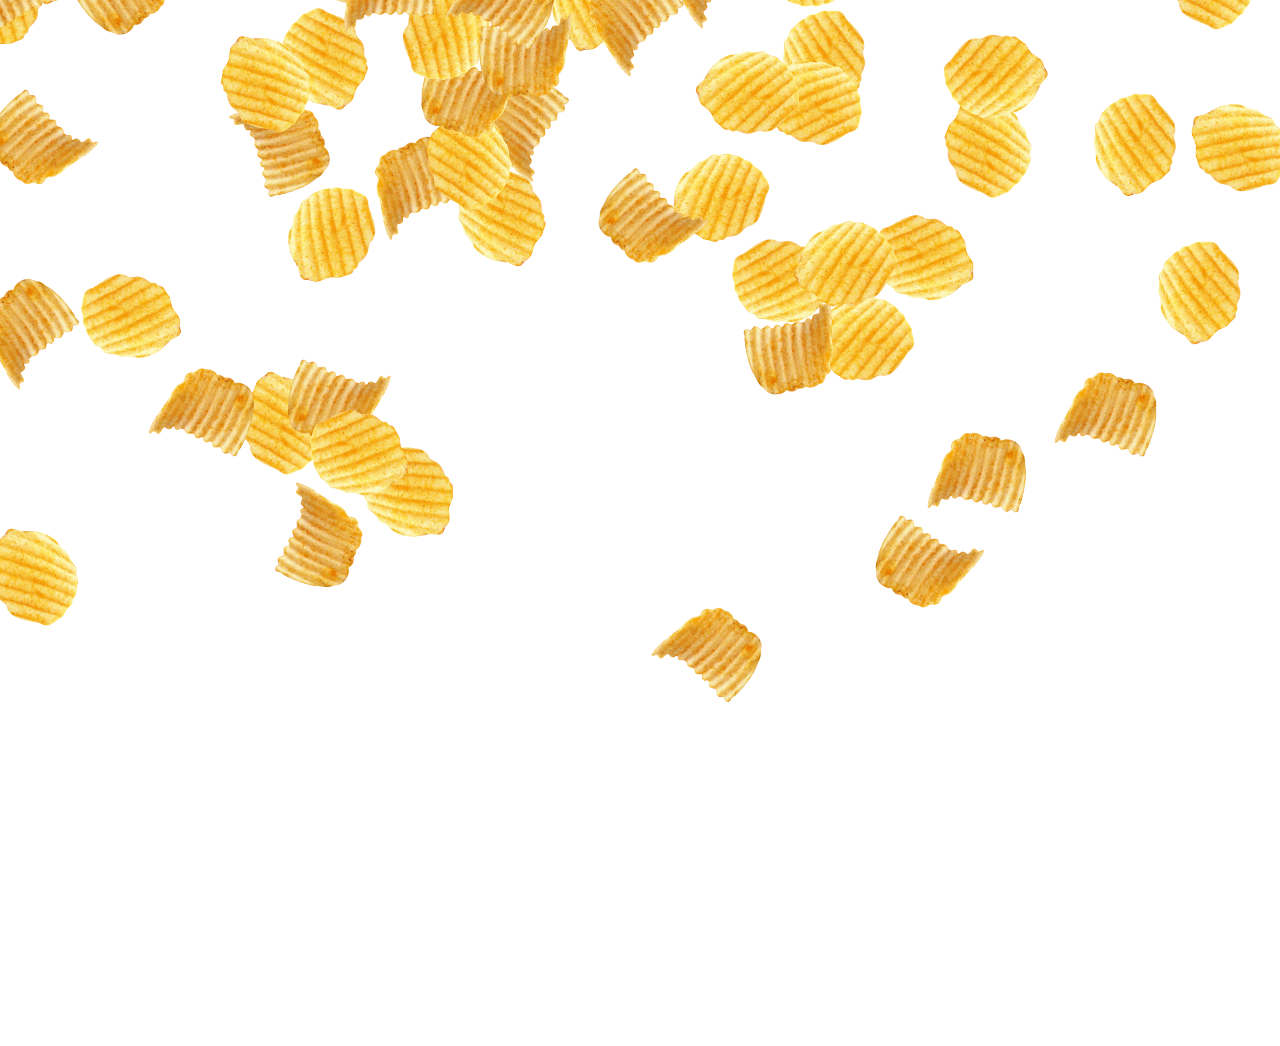
==== index-canvas.html @ 80245cd7 "add canvas version" ====
<!DOCTYPE html>
<html lang="en">
<head>
	<meta charset="UTF-8">
	<title>Document</title>
	<meta name="viewport" content="width=device-width,minimum-scale=1.0,maximum-scale=1.0"/>
	<link href="style.css" type="text/css" rel="stylesheet" media="screen" />
</head>
<body>
	<!--<script src="jquery.min.js"></script>-->
    <canvas id="main-canvas"></canvas>
    <div style="visibility: hidden; position: absolute; z-index: -999">
        <img id="img1" src="1.png"/>
        <img id="img2" src="2.png"/>
    </div>
	<script type="text/javascript" src="box2d.js"></script>
	<script type="text/javascript" src="drow-canvas.js"></script>
</body>
</html>
---- style.css ----
*{
	margin: 0;
	padding: 0;
}
html,body{
	width: 100%;
	height: 100%;
	overflow: hidden;
}
#J_can {
	position: absolute;
	top: 0;
	left: 0;
	right: 0;
	bottom: 0;
	overflow: hidden;
}
#J_can-box {
	width: 100%;
	height: 100%;
	position: relative;
}
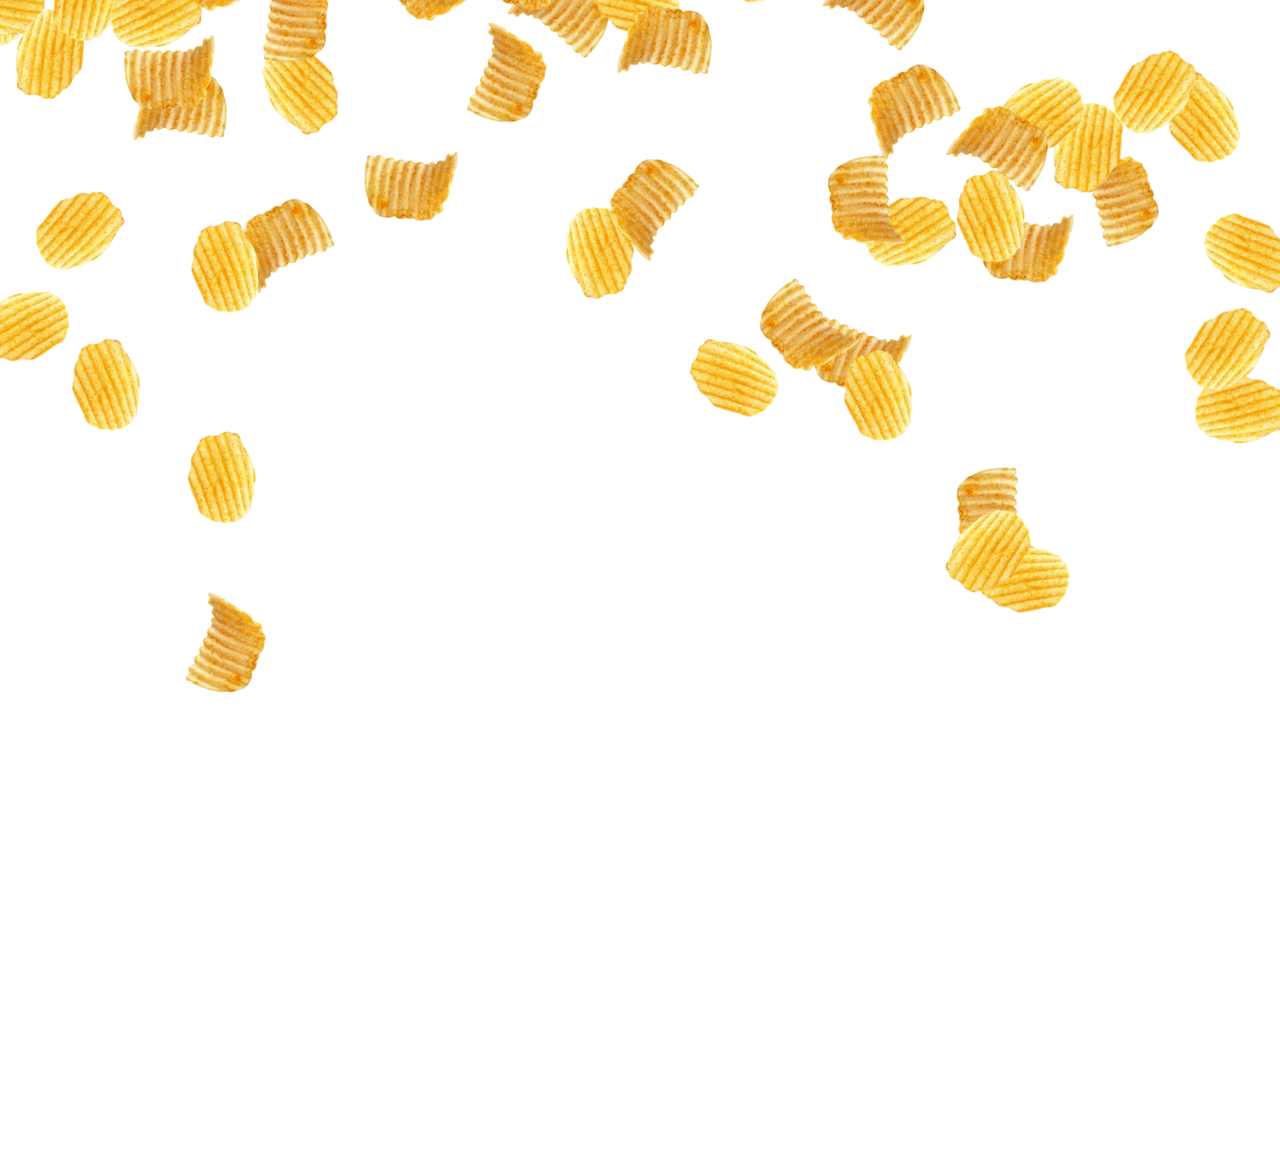
==== commit bb61b627: "add logo" ====
--- a/index-canvas.html
+++ b/index-canvas.html
@@ -12,6 +12,7 @@
     <div style="visibility: hidden; position: absolute; z-index: -999">
         <img id="img1" src="1.png"/>
         <img id="img2" src="2.png"/>
+        <img id="imglogo" src="fritolaylogo.png"/>
     </div>
 	<script type="text/javascript" src="box2d.js"></script>
 	<script type="text/javascript" src="drow-canvas.js"></script>
